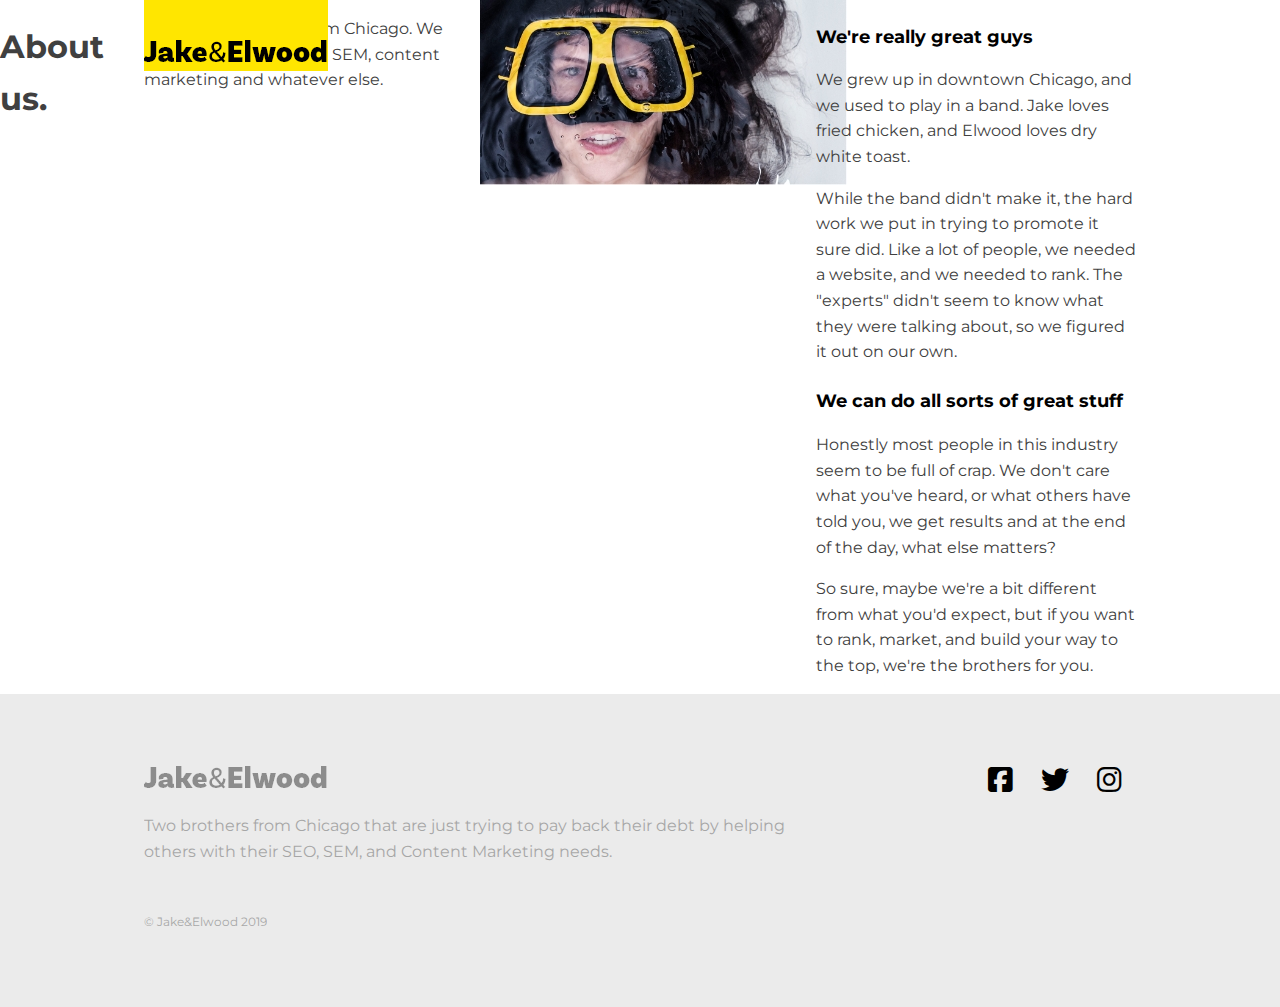
==== about.html @ 2a437651 "created bare bones layout for about.html" ====
<!DOCTYPE html>
<html lang="en">
    <head>
        <meta charset="UTF-8" />
        <meta http-equiv="X-UA-Compatible" content="IE=edge" />
        <meta name="viewport" content="width=device-width, initial-scale=1.0" />
        <link rel="preconnect" href="https://fonts.googleapis.com" />
        <link rel="preconnect" href="https://fonts.gstatic.com" crossorigin />
        <link href="https://fonts.googleapis.com/css2?family=Montserrat:wght@400;700&display=swap" rel="stylesheet" />
        <link rel="stylesheet" href="https://cdnjs.cloudflare.com/ajax/libs/font-awesome/6.2.0/css/all.min.css" />
        <link rel="stylesheet" href="styles.css" />
        <script src="script.js" defer></script>
        <title>Jake & Elwood</title>
    </head>
    <body>
        <header class="header header-home main-grid">
            <div class="header-content">
                <a class="logo-link" href="index.html">
                    <img src="img/logo.png" alt="" class="logo" />
                </a>

                <button aria-label="Open navigation" class="open-nav">&#9776;</button>
                <nav class="nav navigation-open">
                    <button aria-label="Close navigation" class="close-nav">&times;</button>
                    <ul class="nav-list">
                        <li class="nav-item"><a href="index.html" class="nav-link">home</a></li>
                        <li class="nav-item"><a href="about.html" class="nav-link">about us</a></li>
                        <li class="nav-item"><a href="contact.html" class="nav-link">contact</a></li>
                    </ul>
                </nav>
            </div>
        </header>

        <main class="main-grid">
            <h1 class="page-title">About us.</h1>
            <p class="subtitle">We’re two brothers from Chicago. We can help you with SEO, SEM, content marketing and whatever else.</p>

            <img class="main-image" src="img/about-me.jpg" alt="a man wearing goggles" />

            <div class="main-text">
                <h2 class="section-title">We're really great guys</h2>
                <p>We grew up in downtown Chicago, and we used to play in a band. Jake loves fried chicken, and Elwood loves dry white toast.</p>
                <p>
                    While the band didn't make it, the hard work we put in trying to promote it sure did. Like a lot of people, we needed a website,
                    and we needed to rank. The "experts" didn't seem to know what they were talking about, so we figured it out on our own.
                </p>
                <h2 class="section-title">We can do all sorts of great stuff</h2>
                <p>
                    Honestly most people in this industry seem to be full of crap. We don't care what you've heard, or what others have told you, we
                    get results and at the end of the day, what else matters?
                </p>
                <p>
                    So sure, maybe we're a bit different from what you'd expect, but if you want to rank, market, and build your way to the top, we're
                    the brothers for you.
                </p>
            </div>
        </main>

        <footer class="footer main-grid">
            <div class="footer-main">
                <img src="img/logo.png" alt="" class="footer-logo" />
                <p class="footer-text">
                    Two brothers from Chicago that are just trying to pay back their debt by helping others with their SEO, SEM, and Content Marketing
                    needs.
                </p>
                <p class="footer-fineprint">© Jake&Elwood 2019</p>
            </div>
            <ul class="social-list">
                <li class="social-item">
                    <a href="#" class="social-link"><i class="fa-brands fa-square-facebook"></i></a>
                </li>
                <li class="social-item">
                    <a href="#" class="social-link"><i class="fa-brands fa-twitter"></i></a>
                </li>
                <li class="social-item">
                    <a href="#" class="social-link"><i class="fa-brands fa-instagram"></i></a>
                </li>
            </ul>
        </footer>
    </body>
</html>
---- styles.css ----
:root {
    --primary-color: #f18119;
    --secondary-color: #000000;
    --primary-font-color: #404040;
    --pure-white: #fff;
    --accent: #ffe600;
}

*,
*::before,
*::after {
    box-sizing: border-box;
}

body {
    margin: 0;
    font-family: "Montserrat", sans-serif;
    color: var(--primary-font-color);
    line-height: 1.6;
}

/* =============
    Typography
================ */

h1,
h2,
strong {
    font-weight: 700;
}

.accent-color {
    color: var(--accent);
}

.hero-title {
    font-size: 1.5rem;
    line-height: 1.4;
    margin-bottom: 0;
}

.section-title {
    font-size: 1.125rem;
    color: #000000;
    margin-top: 1.25em;
}

/* buttons */

.btn {
    padding: 0.5em 1.75em;
    font-weight: 700;
    margin-top: 0.5em;
    text-decoration: none;
}

.btn-primary {
    background: var(--accent);
    color: #000000;
    justify-self: start;
}
/* ============
    general layout
=============== */

.main-grid {
    display: grid;
    grid-template-columns: minmax(1em, 1fr) minmax(0px, 500px) minmax(1em, 1fr);
    gap: 0 1em;
}

@media (min-width: 600px) {
    .main-grid {
        grid-template-columns: minmax(1em, 1fr) repeat(3, minmax(150px, 320px)) minmax(1em, 1fr);
    }
}

/* navigation */
.header {
    background: black;
}

.header-home {
    background: transparent;
    position: absolute;
    width: 100%;
}

.header-content {
    display: flex;
    grid-column: 2 / -2;
}

.logo-link {
    background-color: var(--accent);
    padding-top: 2em;
    /* transform: translate(100px, 100px); */
}

.nav {
    position: fixed;
    background-color: #000000;
    width: 100%;
    top: 0;
    right: 0;
    left: 100%;
    bottom: 0;
    transform: translateX(0);
    transition: transform 250ms;
}

.navigation-open {
    transform: translateX(-100%);
}

.nav-list {
    display: flex;
    list-style: none;
    margin: 0;
    padding: 0;
    height: 100%;
    align-items: center;
    justify-content: space-around;
    flex-direction: column;
}

.nav-link {
    color: #fff;
    text-decoration: none;
    font-size: 3rem;
    font-weight: 700;
}

.nav-link:hover,
.nav-link:focus {
    color: var(--accent);
}

.close-nav {
    border: 0;
    background: 0;
    color: var(--accent);
    font-weight: 700;
    font-size: 2rem;
    cursor: pointer;
    padding: 0.5em;
    position: absolute;
}

.open-nav {
    border: 0;
    background: 0;
    color: #fff;
    cursor: pointer;
    padding: 0.5em;
    margin-left: auto;
    font-size: 1.5em;
}

@media (min-width: 600px) {
    .open-nav,
    .close-nav {
        display: none;
    }

    .nav {
        position: initial;
    }

    .nav-list {
        flex-direction: row;
        justify-content: flex-start;
    }

    .nav-item {
        margin-left: 2em;
    }

    .nav-link {
        font-size: 16px;
    }

    .header-home .nav {
        background: transparent;
    }
}

/* footer */
.footer {
    background-color: #ebebeb;
    padding: 4em 0;
    text-align: center;
    grid-template-areas:
        ". social ."
        ". main   .";
}

.footer-main,
.social-list {
    grid-column: 2 / -2;
}

.footer-logo,
.footer-text,
.footer-fineprint {
    opacity: 0.4;
}

.footer-main {
    grid-area: main;
}

.footer-fineprint {
    font-size: 0.75rem;
    margin-top: 4em;
}

.social-list {
    grid-area: social;
    list-style: none;
    padding: 0;
    margin: 0 0 2em;
    display: flex;
    justify-content: center;
}

.social-link {
    color: #000000;
    font-size: 1.75rem;
    margin: 0 0.5em;
}

.social-link:hover {
    color: #777;
}

@media (min-width: 600px) {
    .footer {
        grid-template-areas: ". main main social .";
    }

    .footer-main {
        text-align: left;
    }

    .social-list {
        justify-content: flex-end;
    }
}
/* ============
    hero area
=============== */

.hero {
    background-image: url(img/hero-bg.jpg);
    background-size: cover;
    background-position: bottom;
    padding: 8em 0 4em;
    color: var(--pure-white);
}

.hero > * {
    grid-column: 2 / -2;
    /* margin-right: 20%; */
}

@media (min-width: 400px) {
    .hero > * {
        margin-right: 20%;
    }
}

@media (min-width: 600px) {
    .hero {
        padding: 6em 0;
    }

    .hero > * {
        grid-column: 2 / span 2;
    }
}

/* ============
    info section
=============== */

.info {
    padding: 4em 0;
    text-align: center;
}

.col {
    grid-column: 2 / -2;
}

@media (min-width: 600px) {
    .col {
        grid-column: span 1;
    }

    .col:first-child {
        grid-column: 2 / span 1;
    }
}
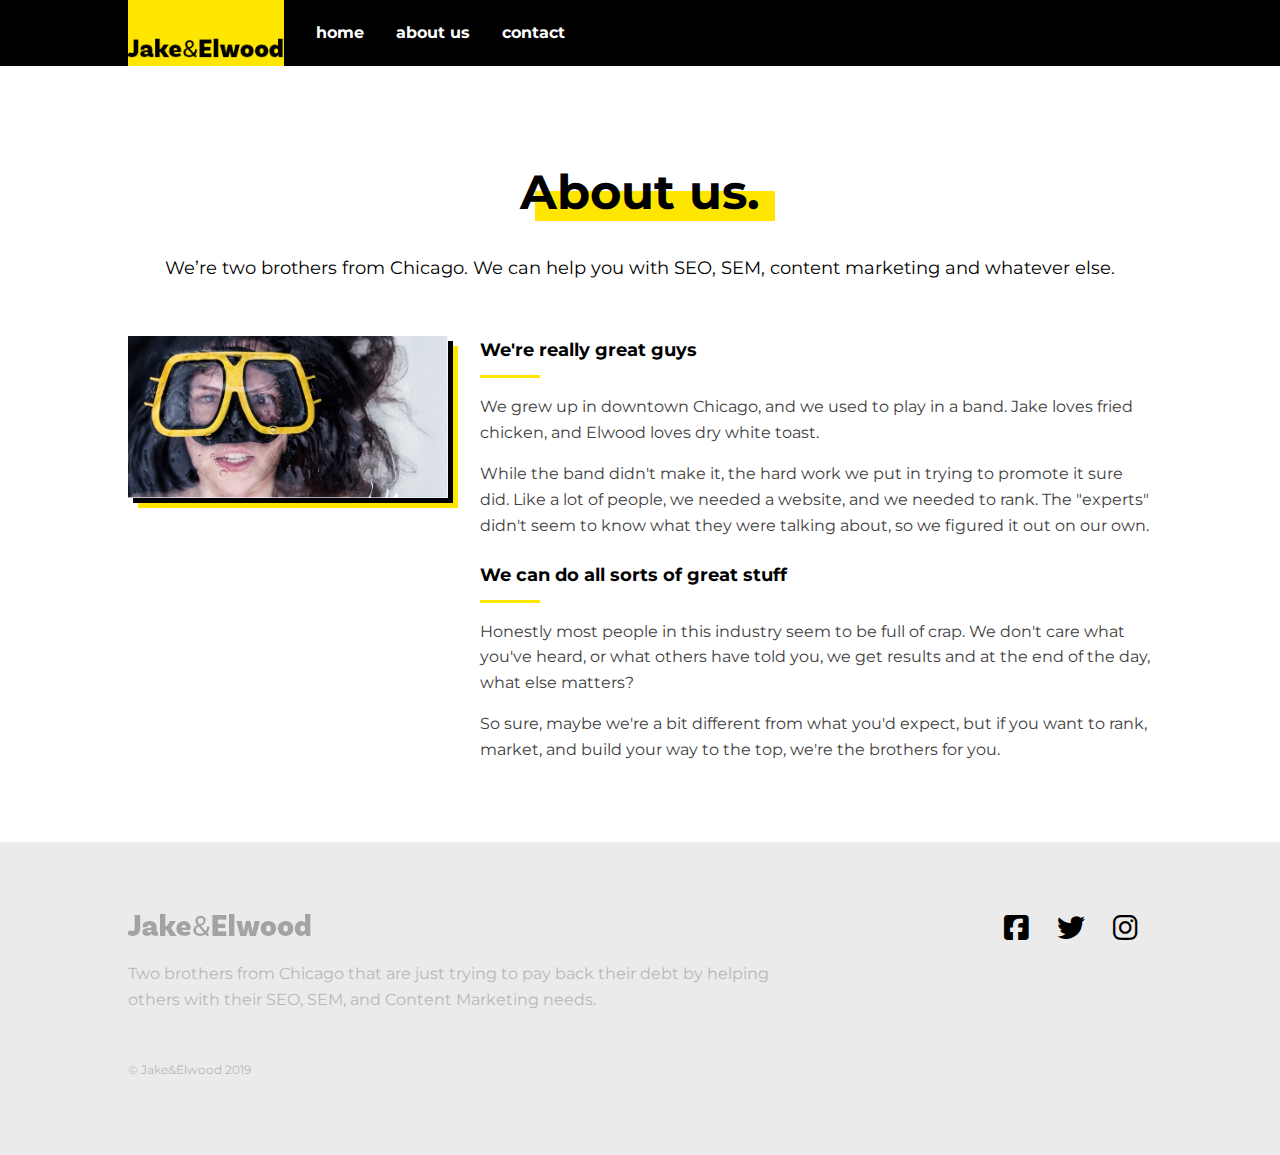
==== commit f6b0e261: "Added css styles to about page" ====
--- a/about.html
+++ b/about.html
@@ -9,18 +9,18 @@
         <link href="https://fonts.googleapis.com/css2?family=Montserrat:wght@400;700&display=swap" rel="stylesheet" />
         <link rel="stylesheet" href="https://cdnjs.cloudflare.com/ajax/libs/font-awesome/6.2.0/css/all.min.css" />
         <link rel="stylesheet" href="styles.css" />
-        <script src="script.js" defer></script>
+
         <title>Jake & Elwood</title>
     </head>
     <body>
-        <header class="header header-home main-grid">
+        <header class="header main-grid">
             <div class="header-content">
                 <a class="logo-link" href="index.html">
                     <img src="img/logo.png" alt="" class="logo" />
                 </a>
+                <button aria-label="Open navigation" class="open-nav">&#9776;</button>
 
-                <button aria-label="Open navigation" class="open-nav">&#9776;</button>
-                <nav class="nav navigation-open">
+                <nav class="nav">
                     <button aria-label="Close navigation" class="close-nav">&times;</button>
                     <ul class="nav-list">
                         <li class="nav-item"><a href="index.html" class="nav-link">home</a></li>
@@ -31,7 +31,7 @@
             </div>
         </header>
 
-        <main class="main-grid">
+        <main class="main-template main-grid">
             <h1 class="page-title">About us.</h1>
             <p class="subtitle">We’re two brothers from Chicago. We can help you with SEO, SEM, content marketing and whatever else.</p>
 
@@ -67,15 +67,17 @@
             </div>
             <ul class="social-list">
                 <li class="social-item">
-                    <a href="#" class="social-link"><i class="fa-brands fa-square-facebook"></i></a>
+                    <a href="#" class="social-link"><i class="fab fa-facebook-square"></i></a>
                 </li>
                 <li class="social-item">
-                    <a href="#" class="social-link"><i class="fa-brands fa-twitter"></i></a>
+                    <a href="#" class="social-link"><i class="fab fa-twitter"></i></a>
                 </li>
                 <li class="social-item">
-                    <a href="#" class="social-link"><i class="fa-brands fa-instagram"></i></a>
+                    <a href="#" class="social-link"><i class="fab fa-instagram"></i></a>
                 </li>
             </ul>
         </footer>
+
+        <script src="script.js"></script>
     </body>
 </html>
--- a/styles.css
+++ b/styles.css
@@ -1,27 +1,22 @@
-:root {
-    --primary-color: #f18119;
-    --secondary-color: #000000;
-    --primary-font-color: #404040;
-    --pure-white: #fff;
-    --accent: #ffe600;
-}
-
-*,
-*::before,
-*::after {
+* {
     box-sizing: border-box;
 }
 
 body {
     margin: 0;
     font-family: "Montserrat", sans-serif;
-    color: var(--primary-font-color);
+    font-size: 1rem;
+    color: #404040;
     line-height: 1.6;
 }
 
-/* =============
+img {
+    max-width: 100%;
+}
+
+/* ==================
     Typography
-================ */
+===================== */
 
 h1,
 h2,
@@ -30,7 +25,35 @@
 }
 
 .accent-color {
-    color: var(--accent);
+    color: #ffe600;
+}
+
+.page-title,
+.subtitle {
+    grid-column: 2 / -2;
+    color: #000;
+    text-align: center;
+}
+
+.page-title {
+    font-size: 3rem;
+    margin: 0.5em;
+    justify-self: center;
+}
+
+.page-title::after {
+    content: "";
+    display: block;
+    width: 100%;
+    height: 30px;
+    background-color: #ffe600;
+    margin-top: -40px;
+    margin-left: 15px;
+}
+
+.subtitle {
+    margin: 0.5em 0 3em;
+    font-size: 1.125rem;
 }
 
 .hero-title {
@@ -41,8 +64,26 @@
 
 .section-title {
     font-size: 1.125rem;
-    color: #000000;
+    color: #000;
     margin-top: 1.25em;
+}
+
+.section-title::after {
+    content: "";
+    display: block;
+    width: 60px;
+    height: 3px;
+    margin: 10px 0 0;
+    background-color: #ffe600;
+}
+
+.section-title-center::after {
+    margin-left: auto;
+    margin-right: auto;
+}
+
+.section-title:first-child {
+    margin-top: 0;
 }
 
 /* buttons */
@@ -55,18 +96,19 @@
 }
 
 .btn-primary {
-    background: var(--accent);
-    color: #000000;
+    background: #ffe600;
+    color: #000;
     justify-self: start;
 }
-/* ============
+
+/* ==================
     general layout
-=============== */
+===================== */
 
 .main-grid {
     display: grid;
     grid-template-columns: minmax(1em, 1fr) minmax(0px, 500px) minmax(1em, 1fr);
-    gap: 0 1em;
+    grid-column-gap: 2em;
 }
 
 @media (min-width: 600px) {
@@ -76,6 +118,7 @@
 }
 
 /* navigation */
+
 .header {
     background: black;
 }
@@ -92,19 +135,18 @@
 }
 
 .logo-link {
-    background-color: var(--accent);
+    background-color: #ffe600;
     padding-top: 2em;
-    /* transform: translate(100px, 100px); */
 }
 
 .nav {
     position: fixed;
-    background-color: #000000;
+    background: #000;
     width: 100%;
     top: 0;
     right: 0;
+    bottom: 0;
     left: 100%;
-    bottom: 0;
     transform: translateX(0);
     transition: transform 250ms;
 }
@@ -133,15 +175,15 @@
 
 .nav-link:hover,
 .nav-link:focus {
-    color: var(--accent);
+    color: #ffe600;
 }
 
 .close-nav {
     border: 0;
     background: 0;
-    color: var(--accent);
+    color: #ffe600;
     font-weight: 700;
-    font-size: 2rem;
+    font-size: 3rem;
     cursor: pointer;
     padding: 0.5em;
     position: absolute;
@@ -177,7 +219,7 @@
     }
 
     .nav-link {
-        font-size: 16px;
+        font-size: 1rem;
     }
 
     .header-home .nav {
@@ -186,13 +228,15 @@
 }
 
 /* footer */
+
 .footer {
-    background-color: #ebebeb;
+    background: #ebebeb;
     padding: 4em 0;
     text-align: center;
+
     grid-template-areas:
         ". social ."
-        ". main   .";
+        ". main .";
 }
 
 .footer-main,
@@ -203,7 +247,7 @@
 .footer-logo,
 .footer-text,
 .footer-fineprint {
-    opacity: 0.4;
+    opacity: 0.3;
 }
 
 .footer-main {
@@ -225,7 +269,7 @@
 }
 
 .social-link {
-    color: #000000;
+    color: #000;
     font-size: 1.75rem;
     margin: 0 0.5em;
 }
@@ -247,21 +291,21 @@
         justify-content: flex-end;
     }
 }
-/* ============
+
+/* ==================
     hero area
-=============== */
+===================== */
 
 .hero {
     background-image: url(img/hero-bg.jpg);
     background-size: cover;
     background-position: bottom;
     padding: 8em 0 4em;
-    color: var(--pure-white);
+    color: #fff;
 }
 
 .hero > * {
     grid-column: 2 / -2;
-    /* margin-right: 20%; */
 }
 
 @media (min-width: 400px) {
@@ -272,7 +316,7 @@
 
 @media (min-width: 600px) {
     .hero {
-        padding: 6em 0;
+        padding: 10em 0 6em;
     }
 
     .hero > * {
@@ -280,9 +324,9 @@
     }
 }
 
-/* ============
+/* ==================
     info section
-=============== */
+===================== */
 
 .info {
     padding: 4em 0;
@@ -302,3 +346,30 @@
         grid-column: 2 / span 1;
     }
 }
+
+/* ==================
+    template page
+===================== */
+
+.main-template {
+    padding: 4em 0;
+}
+
+.main-template > * {
+    grid-column: 2 / -2;
+}
+
+.main-image {
+    margin-bottom: 1.5em;
+    box-shadow: 5px 5px 0px black, 10px 10px 0 #ffe600;
+}
+
+@media (min-width: 600px) {
+    .main-image {
+        grid-column: 2;
+    }
+
+    .main-text {
+        grid-column: 3 / span 2;
+    }
+}
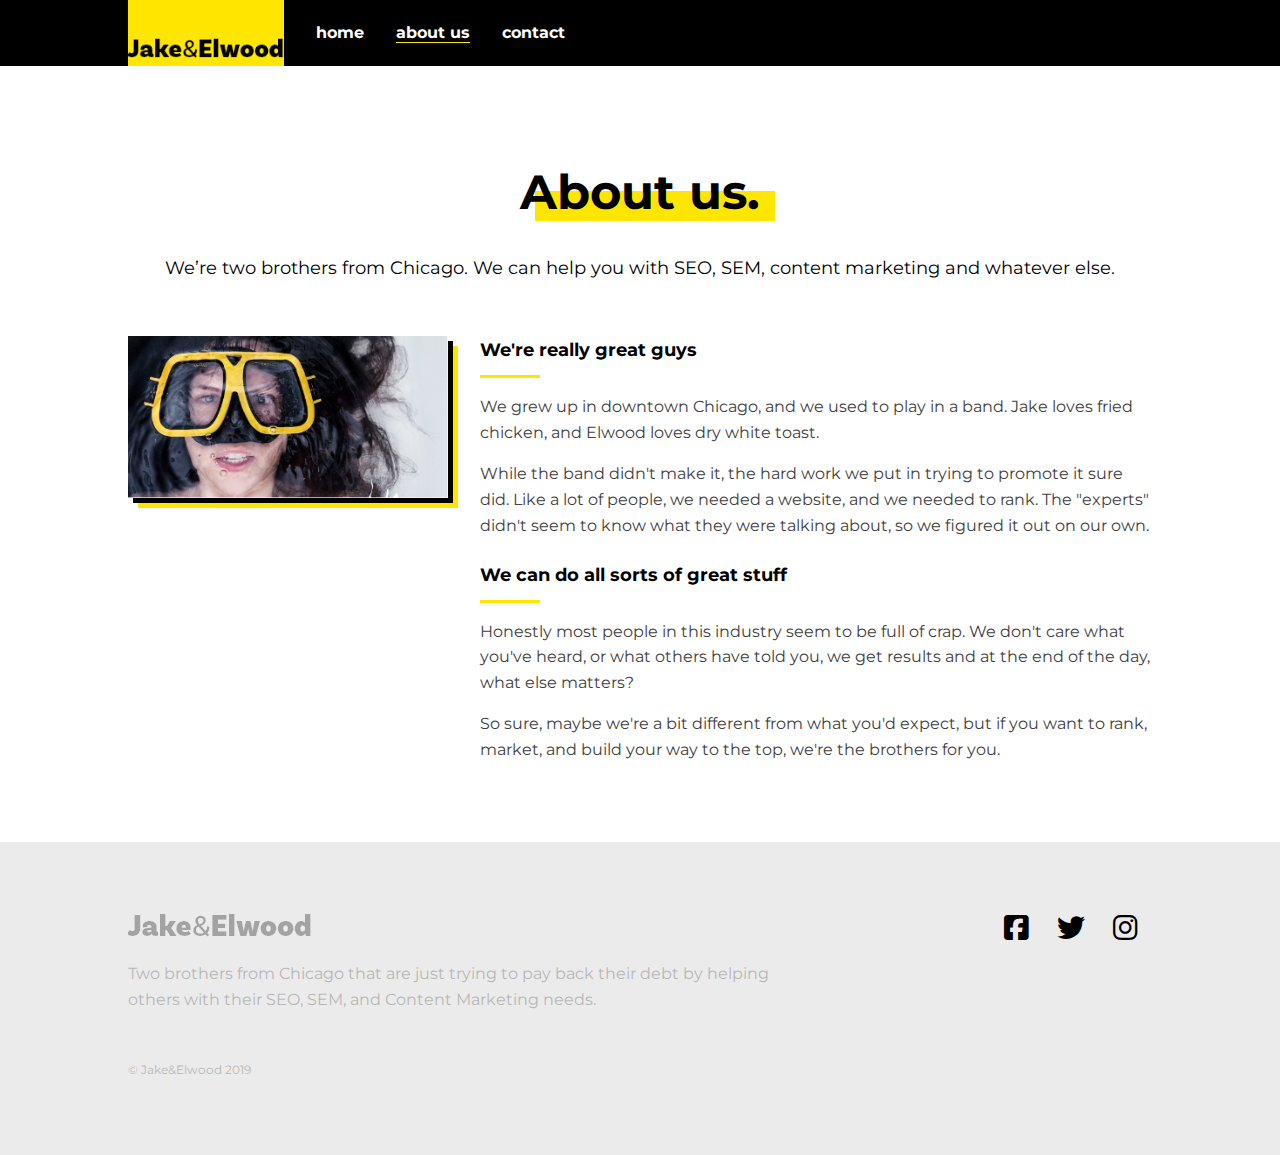
==== commit eb9f9e1e: "added about page and fixed up loose ends!" ====
--- a/about.html
+++ b/about.html
@@ -24,7 +24,7 @@
                     <button aria-label="Close navigation" class="close-nav">&times;</button>
                     <ul class="nav-list">
                         <li class="nav-item"><a href="index.html" class="nav-link">home</a></li>
-                        <li class="nav-item"><a href="about.html" class="nav-link">about us</a></li>
+                        <li class="nav-item"><a href="about.html" class="nav-link current">about us</a></li>
                         <li class="nav-item"><a href="contact.html" class="nav-link">contact</a></li>
                     </ul>
                 </nav>
--- a/styles.css
+++ b/styles.css
@@ -48,11 +48,19 @@
     height: 30px;
     background-color: #ffe600;
     margin-top: -40px;
+
+    .hero-subtitle {
+        font-size: 1.125rem;
+    }
     margin-left: 15px;
 }
 
 .subtitle {
     margin: 0.5em 0 3em;
+    font-size: 1.125rem;
+}
+
+.hero-subtitle {
     font-size: 1.125rem;
 }
 
@@ -60,6 +68,10 @@
     font-size: 1.5rem;
     line-height: 1.4;
     margin-bottom: 0;
+}
+
+.hero-subtitle {
+    font-size: 1.125rem;
 }
 
 .section-title {
@@ -93,12 +105,23 @@
     font-weight: 700;
     margin-top: 0.5em;
     text-decoration: none;
+    border: none;
+    cursor: pointer;
 }
 
 .btn-primary {
     background: #ffe600;
     color: #000;
     justify-self: start;
+}
+
+.btn-primary:hover,
+.btn-primary:focus {
+    background: #ffc400;
+}
+
+.btn-form {
+    justify-self: end;
 }
 
 /* ==================
@@ -199,6 +222,10 @@
     font-size: 1.5em;
 }
 
+.current {
+    border-bottom: 1px solid #ffe600;
+}
+
 @media (min-width: 600px) {
     .open-nav,
     .close-nav {
@@ -365,11 +392,65 @@
 }
 
 @media (min-width: 600px) {
-    .main-image {
+    .main-image,
+    .secondary-text {
         grid-column: 2;
     }
 
     .main-text {
         grid-column: 3 / span 2;
-    }
-}
+        grid-row: span 2;
+    }
+
+    .secondary-text {
+        order: 2;
+    }
+}
+
+/* Form */
+.contact-form {
+    display: grid;
+}
+
+label {
+    font-weight: 700;
+}
+
+input,
+textarea {
+    margin-bottom: 0.5em;
+    padding: 0.4em;
+    font-family: inherit;
+}
+
+textarea {
+    resize: none;
+    height: 100px;
+}
+
+@media (min-width: 600px) {
+    .contact-form {
+        grid-template-columns: repeat(2, 1fr);
+        grid-auto-flow: dense;
+        gap: 0 1em;
+    }
+
+    .fname-label,
+    .fname-input {
+        grid-column: 1;
+    }
+
+    .lname-label,
+    .lname-input {
+        grid-column: 2;
+    }
+
+    .message-label,
+    .message-textarea {
+        grid-column: span 2;
+    }
+
+    .btn-form {
+        grid-column: 2;
+    }
+}
